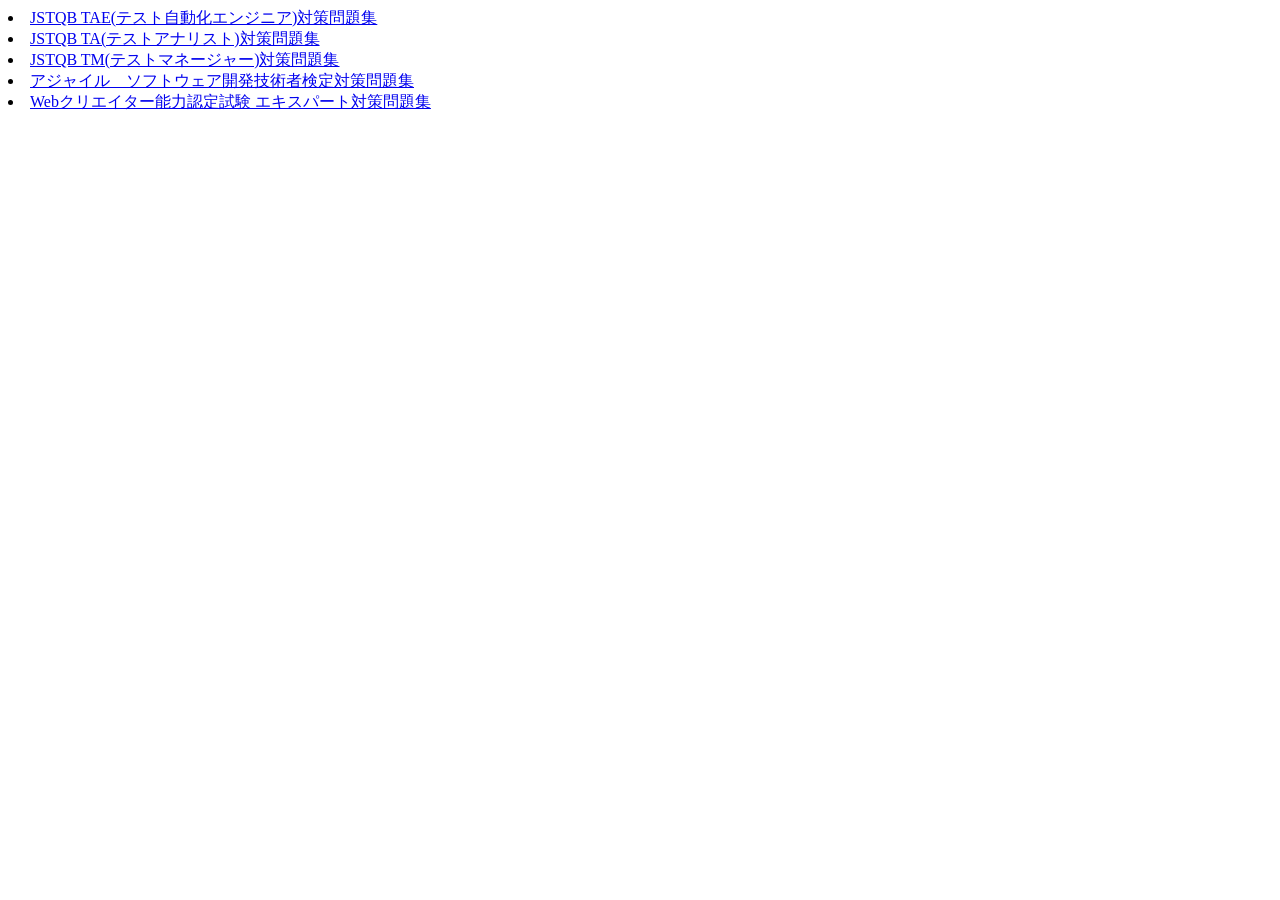
==== index.html @ b96a1509 "Add files via upload" ====
<!DOCTYPE html>
<html lang="ja">
  <head>
    <meta charset="UTF-8" />
    <title>JSTQB AL対策問題集</title>

    <!-- ファビコンの設定 -->
    <link rel="icon" href="img/aaa.png" type="image/png" />
    <link rel="shortcut icon" href="img/aaa.png" type="image/x-icon" />
  </head>
  <body>
    <!------------------------------------------------------------------------------>
    <!-- 間違えた問題一覧ページ -->
    <div>
      <li>
        <a href="index.html">JSTQB TAE(テスト自動化エンジニア)対策問題集</a>
      </li>
    </div>

    <div>
      <li><a href="index1.html">JSTQB TA(テストアナリスト)対策問題集</a></li>
    </div>

    <div>
      <li><a href="index.html">JSTQB TM(テストマネージャー)対策問題集</a></li>
    </div>

    <div>
      <li>
        <a href="01_agile/index1.html"
          >アジャイル　ソフトウェア開発技術者検定対策問題集</a
        >
      </li>
    </div>

    <div>
      <li>
        <a href="02_WebCreator/index1.html"
          >Webクリエイター能力認定試験 エキスパート対策問題集</a
        >
      </li>
    </div>
  </body>
</html>
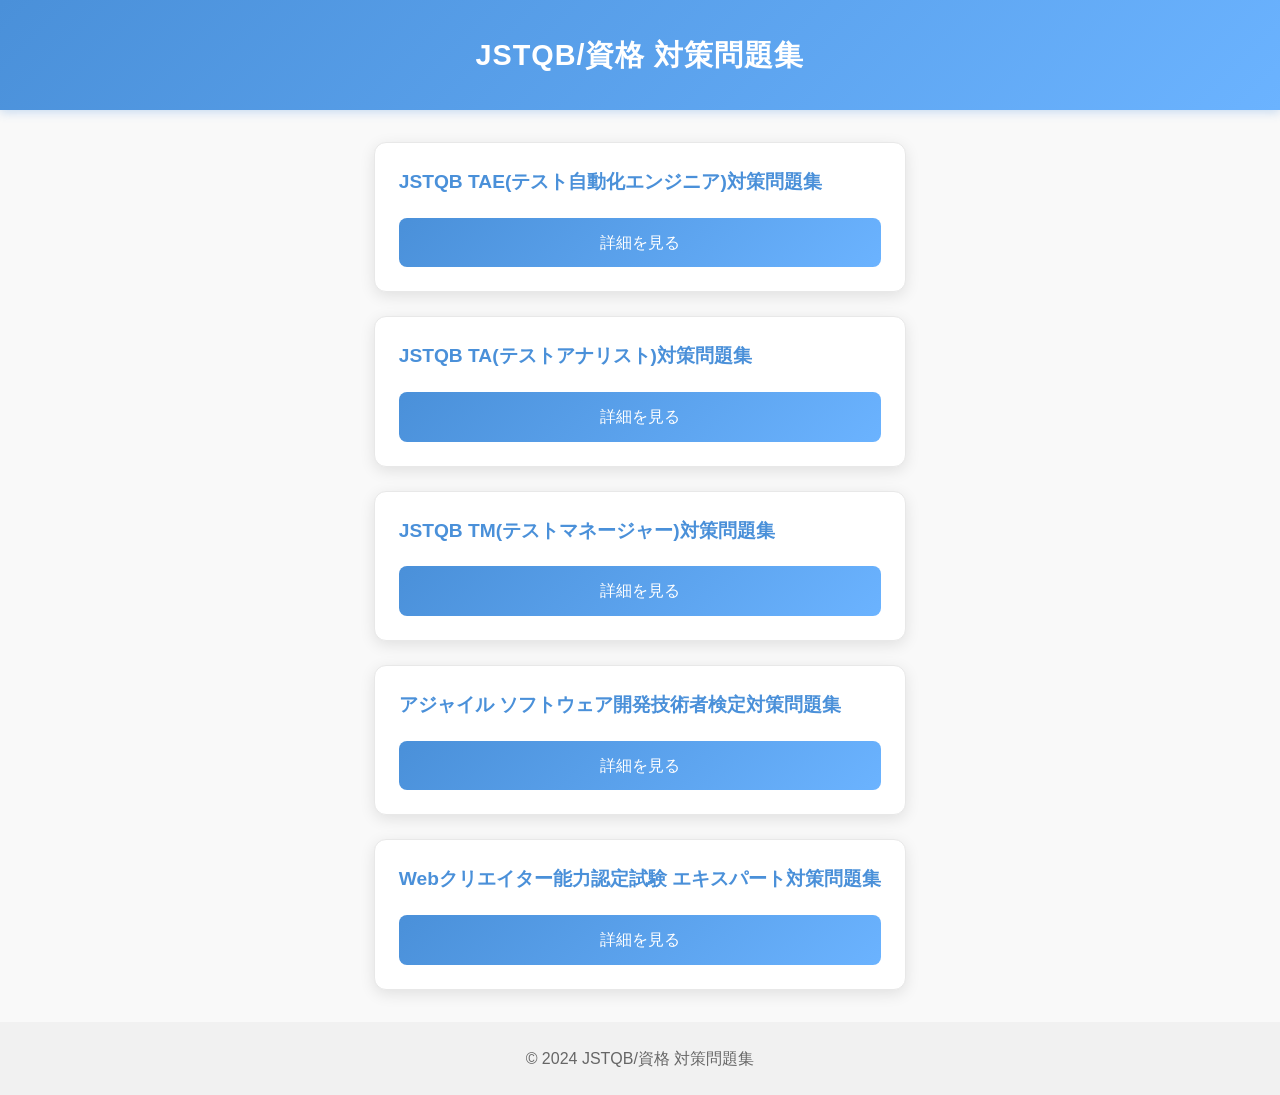
==== commit cf8db260: "問題集をシラバスv3.1.1.J03に整合＋解説追加、UIを刷新 - questions.json: 全問に解説(explanation)を追加、シラバス照合で誤り7問を修正、   手薄トピックの新規" ====
--- a/index.html
+++ b/index.html
@@ -1,44 +1,160 @@
-<!DOCTYPE html>
-<html lang="ja">
-  <head>
-    <meta charset="UTF-8" />
-    <title>JSTQB AL対策問題集</title>
-
-    <!-- ファビコンの設定 -->
-    <link rel="icon" href="img/aaa.png" type="image/png" />
-    <link rel="shortcut icon" href="img/aaa.png" type="image/x-icon" />
-  </head>
-  <body>
-    <!------------------------------------------------------------------------------>
-    <!-- 間違えた問題一覧ページ -->
-    <div>
-      <li>
-        <a href="index.html">JSTQB TAE(テスト自動化エンジニア)対策問題集</a>
-      </li>
-    </div>
-
-    <div>
-      <li><a href="index1.html">JSTQB TA(テストアナリスト)対策問題集</a></li>
-    </div>
-
-    <div>
-      <li><a href="index.html">JSTQB TM(テストマネージャー)対策問題集</a></li>
-    </div>
-
-    <div>
-      <li>
-        <a href="01_agile/index1.html"
-          >アジャイル　ソフトウェア開発技術者検定対策問題集</a
-        >
-      </li>
-    </div>
-
-    <div>
-      <li>
-        <a href="02_WebCreator/index1.html"
-          >Webクリエイター能力認定試験 エキスパート対策問題集</a
-        >
-      </li>
-    </div>
-  </body>
-</html>
+<!DOCTYPE html>
+<html lang="ja">
+<head>
+    <meta charset="UTF-8">
+    <meta name="viewport" content="width=device-width,initial-scale=1" />
+    <title>JSTQB/資格 対策問題集</title>
+
+    <!-- ファビコンの設定 -->
+    <link rel="icon" href="img/aaa.png" type="image/png" />
+    <link rel="shortcut icon" href="img/aaa.png" type="image/x-icon" />
+
+    <style>
+        * {
+            margin: 0;
+            padding: 0;
+            box-sizing: border-box;
+        }
+
+        body {
+            font-family: 'Arial', sans-serif;
+            line-height: 1.6;
+            background-color: #f9f9f9;
+            color: #333;
+            min-height: 100vh;
+            display: flex;
+            flex-direction: column;
+        }
+
+        header {
+            text-align: center;
+            padding: 2rem 1rem;
+            background: linear-gradient(135deg, #4a90d9, #6bb3ff);
+            color: white;
+            box-shadow: 0 2px 10px rgba(74, 144, 217, 0.3);
+        }
+
+        h1 {
+            font-size: 1.8rem;
+            font-weight: bold;
+            letter-spacing: 1px;
+        }
+
+        .container {
+            max-width: 1200px;
+            margin: 2rem auto;
+            padding: 0 1rem;
+            flex: 1;
+        }
+
+        .card-grid {
+            display: grid;
+            grid-template-columns: repeat(auto-fit, minmax(280px, 1fr));
+            gap: 1.5rem;
+        }
+
+        .card {
+            background: white;
+            border-radius: 12px;
+            padding: 1.5rem;
+            box-shadow: 0 4px 15px rgba(0, 0, 0, 0.1);
+            transition: all 0.3s ease;
+            text-decoration: none;
+            color: inherit;
+            display: block;
+            border: 1px solid #e8e8e8;
+        }
+
+        .card:hover {
+            transform: translateY(-5px);
+            box-shadow: 0 8px 25px rgba(74, 144, 217, 0.2);
+            border-color: #4a90d9;
+        }
+
+        .card-title {
+            font-size: 1.2rem;
+            font-weight: bold;
+            color: #4a90d9;
+            margin-bottom: 0.75rem;
+        }
+
+        .card-link {
+            display: inline-block;
+            width: 100%;
+            text-align: center;
+            padding-top: 0.5rem;
+        }
+
+        .card-link a {
+            display: block;
+            background: linear-gradient(135deg, #4a90d9, #6bb3ff);
+            color: white;
+            padding: 0.75rem;
+            border-radius: 8px;
+            transition: all 0.3s ease;
+            text-decoration: none;
+        }
+
+        .card-link a:hover {
+            background: linear-gradient(135deg, #6bb3ff, #4a90d9);
+            transform: scale(1.02);
+        }
+
+        footer {
+            text-align: center;
+            padding: 1.5rem;
+            background: #f1f1f1;
+            color: #666;
+            margin-top: auto;
+        }
+    </style>
+</head>
+<body>
+    <header>
+        <h1>JSTQB/資格 対策問題集</h1>
+    </header>
+
+    <div class="container">
+        <div class="card-grid">
+            <div class="card">
+                <div class="card-title">JSTQB TAE(テスト自動化エンジニア)対策問題集</div>
+                <div class="card-link">
+                    <a href="index.html">詳細を見る</a>
+                </div>
+            </div>
+
+            <div class="card">
+                <div class="card-title">JSTQB TA(テストアナリスト)対策問題集</div>
+                <div class="card-link">
+                    <a href="index1.html">詳細を見る</a>
+                </div>
+            </div>
+
+            <div class="card">
+                <div class="card-title">JSTQB TM(テストマネージャー)対策問題集</div>
+                <div class="card-link">
+                    <a href="index.html">詳細を見る</a>
+                </div>
+            </div>
+
+            <div class="card">
+                <div class="card-title">アジャイル ソフトウェア開発技術者検定対策問題集</div>
+                <div class="card-link">
+                    <a href="01_agile/index1.html">詳細を見る</a>
+                </div>
+            </div>
+
+            <div class="card">
+                <div class="card-title">Webクリエイター能力認定試験 エキスパート対策問題集</div>
+                <div class="card-link">
+                    <a href="02_WebCreator/index1.html">詳細を見る</a>
+                </div>
+            </div>
+        </div>
+    </div>
+
+    <footer>
+        <p>&copy; 2024 JSTQB/資格 対策問題集</p>
+    </footer>
+</body>
+</html>
